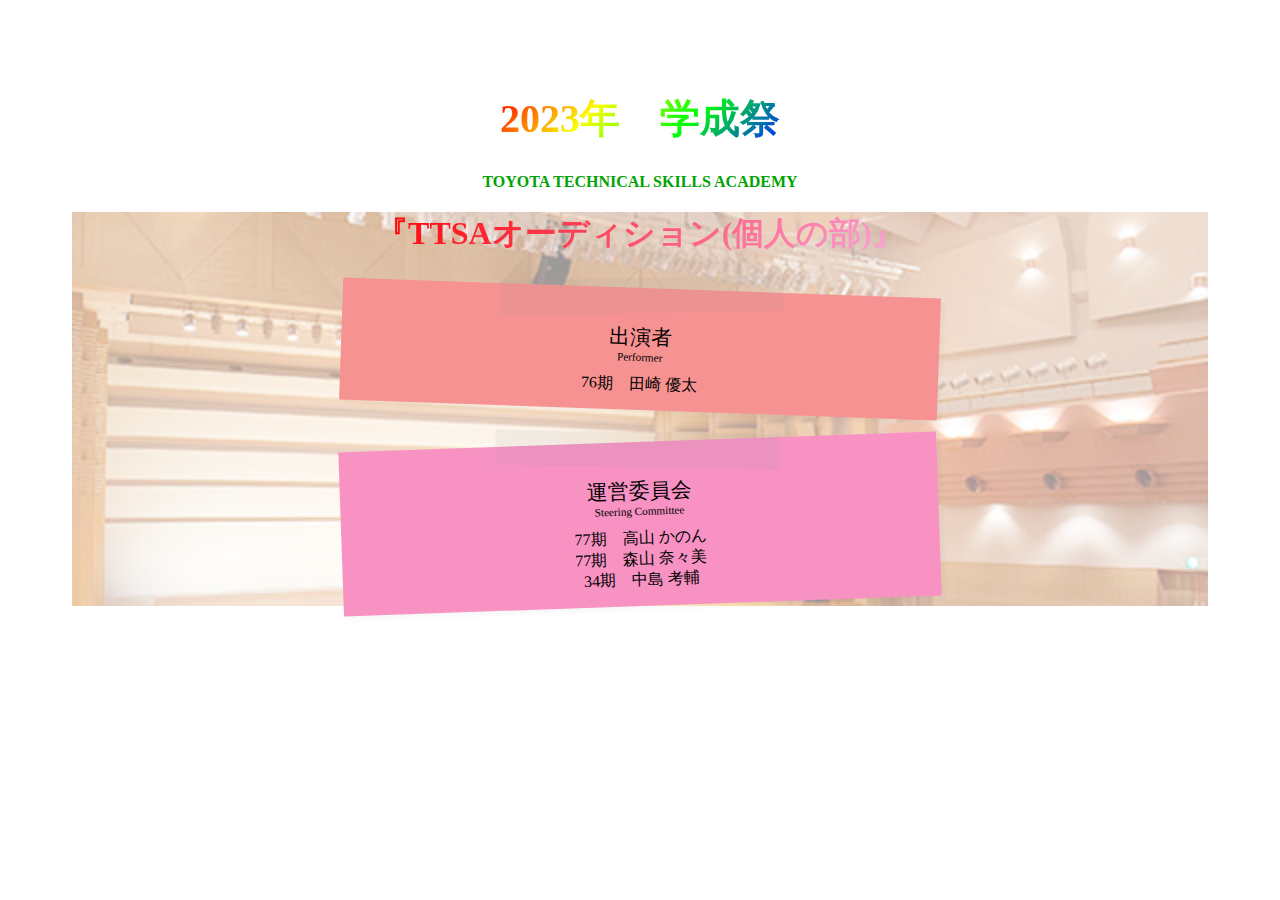
==== TTSA(個人の部).html @ 89a4721b "Rename TTSA(個人の部).html" ====
<!DOCTYPE html>
<html lang = "ja">
    <head>
        <meta charset = "UTF-8">
        <meta name = "viewport" content = "width=device-width, initial-scale=1.0">
        <title>2023年 学成祭HP TTSAオーディション(個人の部)</title>
        <link rel="stylesheet" href="style_TTSA(個人).css">
    </head>

    <body>
        <header class="Top">
            <a href="C:/Users/1602461/Desktop/2023年_学成祭/2023年学成祭.html#タイムスケジュール"> <!-- https://kazusa-hosoda.github.io/2023_TTSA_FES/#タイムスケジュール-->
                <h1 class="Title"><span>2023年　学成祭</span></h1>
                <h4 class="Title2">TOYOTA TECHNICAL SKILLS ACADEMY</h4>
            </a>
        </header>

        <main class="background">
            <div>
                <h1><span>『TTSAオーディション(個人の部)』</span></h1>
            </div>

            <div class="box">
                <div class="box1">
                    <div class="box①_tape"> </div>
                    <p class="box_title">出演者</p>
                    <p class="box_subtitle">Performer</p>
                    <p>76期　田崎 優太</p>
                </div>

                <div class="box2">
                    <div class="box②_tape"> </div>
                    <p class="box_title">運営委員会</p>
                    <p class="box_subtitle">Steering Committee</p>
                    <p>77期　高山 かのん</p>
                    <p>77期　森山 奈々美</p>
                    <p>34期　中島 考輔</p>
                </div>
            </div>
        </main>
    </body>
---- style_TTSA(個人).css ----
html{
    background-color: rgb(255, 255, 255);
    color: #000000;
    margin: 5%;
}

.Top a{
    text-decoration: none;
}

.Top .Title{
    text-align: center;
    font-family: Castellar; /* フォント */
    font-size: 250%;
    max-width: 100%;
    height: auto;
}

.Top .Title span{
    background: linear-gradient(135deg, #ff0000 0%, #fbff00 33%, #00ff08 66%, #002aff 100%);
    background: -webkit-linear-gradient(-45deg, #ff0000 0%, #fbff00 33%, #00ff08 66%, #002aff 100%);
    -webkit-background-clip: text;
    -webkit-text-fill-color: transparent;
}

.Top .Title2{
    color: #00a303;
    text-align: center;
    font-size: 100%;
    max-width: 100%;
    height: auto;
}

div h1 span{
    background: linear-gradient(135deg, #ff0000 0%, #fba5dd 100%);
    background: -webkit-linear-gradient(-45deg, #ff0000 0%, #fba5dd 100%);
    -webkit-background-clip: text;
    -webkit-text-fill-color: transparent;
}

.background {
    background-image: url('カバハウス画像.jpg');
    background-attachment: fixed;
    background-size: cover;
    background-position: center;
	width: 100%;
	background-color:rgba(255, 255, 255, 0.6);
	background-blend-mode:lighten;
	text-align: center;
}

.box p {
    margin: 0; 
    padding: 0;
    font-size: 100%;
}

.box1 {
    width: 50%;/* 紙の横幅 100%にすると全幅表示に */
    padding: 15px;
    margin: 2em auto;
    background: #f79292;/* 紙の色 */
    color: #000;/* 文字色 */
    box-shadow: 4px 4px 4px rgba(0,0,0,0.03);transform:rotate(2deg);
    word-break: break-all;
}

.box2 {
    width: 50%;/* 紙の横幅 100%にすると全幅表示に */
    padding: 15px;
    margin: 2em auto;
    background: #f792c3;/* 紙の色 */
    color: #000;/* 文字色 */
    box-shadow: 4px 4px 4px rgba(0,0,0,0.03);transform:rotate(-2deg);
    word-break: break-all;
}

.box①_tape {
    width: 50%;
    height: 35px;
    margin: -25px auto 0;
    background: #989898;
    transform: rotate(-3deg);
    opacity: 0.1;
}

.box②_tape {
    width: 50%;
    height: 35px;
    margin: -25px auto 0;
    background: #989898;
    transform: rotate(3deg);
    opacity: 0.1;
}

.box_title {
    text-align: center;
    font-size: 130%!important;
    margin-top: 10px!important;
}

.box_subtitle {
    text-align: center;
    font-size: 70%!important;
    margin-bottom: 1em!important;
}
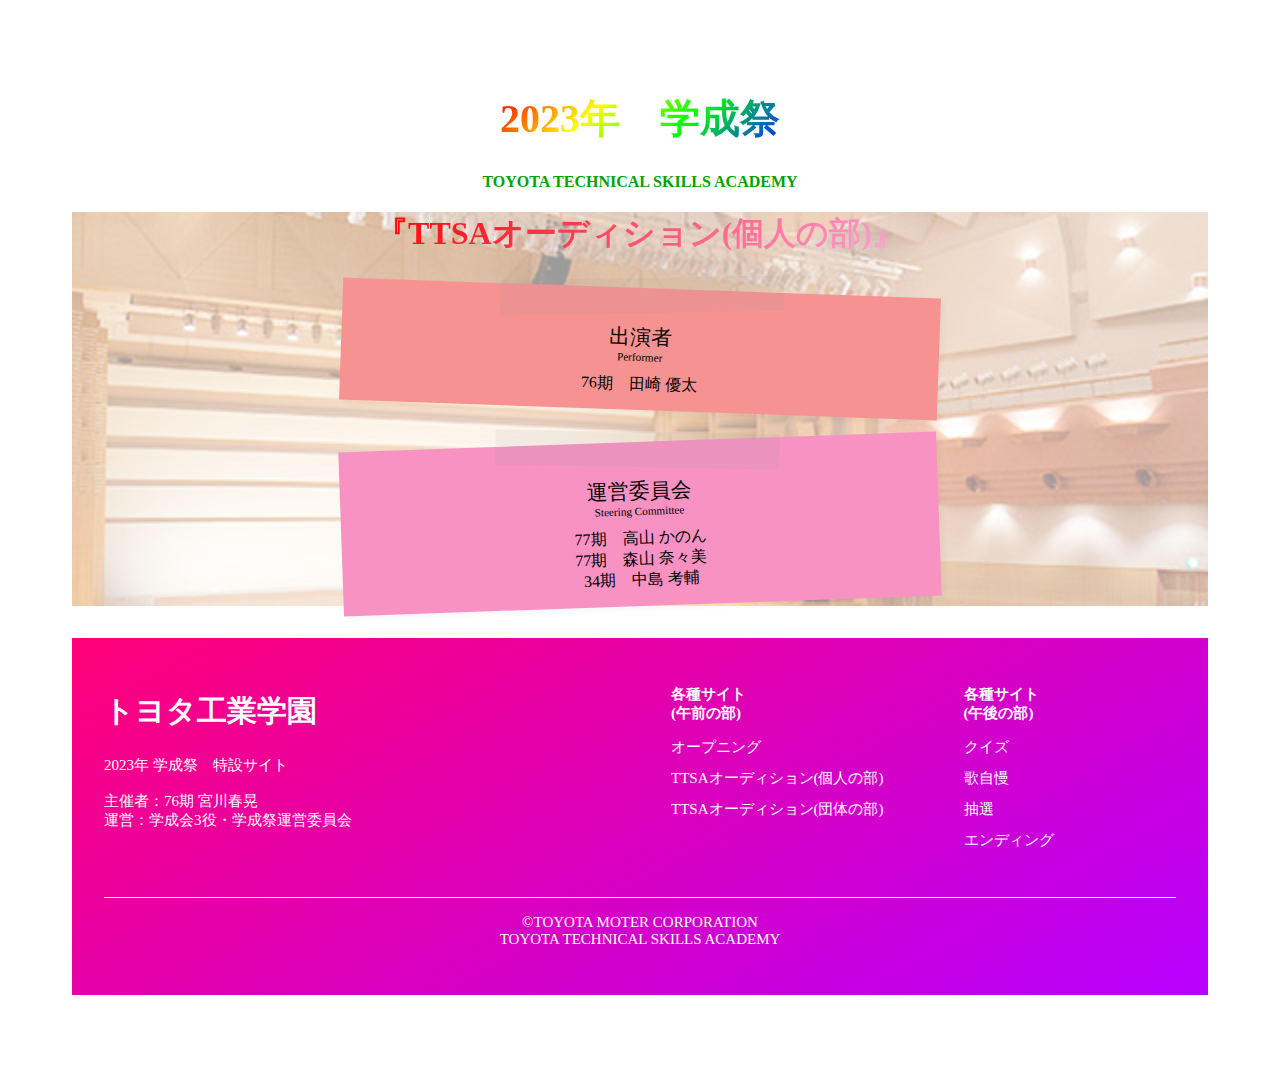
==== commit 609e66d1: "Update TTSA(個人の部).html" ====
--- a/TTSA(個人の部).html
+++ b/TTSA(個人の部).html
@@ -9,7 +9,7 @@
 
     <body>
         <header class="Top">
-            <a href="C:/Users/1602461/Desktop/2023年_学成祭/2023年学成祭.html#タイムスケジュール"> <!-- https://kazusa-hosoda.github.io/2023_TTSA_FES/#タイムスケジュール-->
+            <a href="https://kazusa-hosoda.github.io/2023_TTSA_FES/#タイムスケジュール"> <!-- https://kazusa-hosoda.github.io/2023_TTSA_FES/#タイムスケジュール-->
                 <h1 class="Title"><span>2023年　学成祭</span></h1>
                 <h4 class="Title2">TOYOTA TECHNICAL SKILLS ACADEMY</h4>
             </a>
@@ -39,3 +39,38 @@
             </div>
         </main>
     </body>
+
+    <footer class="footer">
+        <div class="lg-flex md-justify-between">
+            <div>
+              <h1 class="footer__logo">トヨタ工業学園</h1>
+              <address class="footer__address">
+                2023年 学成祭　特設サイト<br><br>
+                主催者：76期 宮川春晃<br>
+                運営：学成会3役・学成祭運営委員会
+              </address>
+            </div>
+            <div class="grid">
+              <div>
+                <p class="footer__navi-heading">各種サイト<br>(午前の部)</p>
+                <ul class="footer__navi">
+                    <li><a href="https://kazusa-hosoda.github.io/2023_TTSA_FES/オープニング.html">オープニング</a></li>
+                    <li><a href="https://kazusa-hosoda.github.io/2023_TTSA_FES/TTSA(個人の部).html">TTSAオーディション(個人の部)</a></li>
+                    <li><a href="https://kazusa-hosoda.github.io/2023_TTSA_FES/TTSA(団体の部).html">TTSAオーディション(団体の部)</a></li>
+                </ul>
+              </div>
+              <div>
+                <p class="footer__navi-heading">各種サイト<br>(午後の部)</p>
+                <ul class="footer__navi">
+                    <li><a href="https://kazusa-hosoda.github.io/2023_TTSA_FES/クイズ.html">クイズ</a></li>
+                    <li><a href="https://kazusa-hosoda.github.io/2023_TTSA_FES/歌自慢.html">歌自慢</a></li>
+                    <li><a href="https://kazusa-hosoda.github.io/2023_TTSA_FES/抽選.html">抽選</a></li>
+                    <li><a href="https://kazusa-hosoda.github.io/2023_TTSA_FES/エンディング.html">エンディング</a></li>
+                </ul>
+              </div>
+            </div>
+          </div>
+          <hr>
+        <p class="会社名">©TOYOTA MOTER CORPORATION<br>TOYOTA TECHNICAL SKILLS ACADEMY</p>
+    </footer>
+</html>
--- a/style_TTSA(個人).css
+++ b/style_TTSA(個人).css
@@ -104,3 +104,94 @@
     font-size: 70%!important;
     margin-bottom: 1em!important;
 }
+
+.footer {
+    padding: 2rem;
+    font-size: 15px;
+    color: #ffffff;
+    background: linear-gradient(120deg, #b700ff, #ff0077);
+    background: -moz-linear-gradient(120deg, #b700ff, #ff0077);
+    background: -webkit-linear-gradient(120deg, #b700ff, #ff0077);
+}
+  
+.footer__navi-heading {
+    font-weight: 600;
+}
+  
+.footer__logo {
+    display: inline-block;
+    margin-bottom: 1.5rem;
+}
+  
+.footer__navi li {
+    margin-bottom: 0.75rem;
+}
+  
+.footer__address {
+    margin-bottom: 2rem;
+}
+  
+.footer__address a {
+    text-decoration: underline;
+}
+  
+@media (min-width: 768px) {
+    .md-flex {
+      display: flex;
+    }
+  
+    .md-justify-between {
+      justify-content: space-between;
+    }
+  
+    .grid {
+      grid-template-columns: repeat(2, minmax(0, 1fr));
+    }
+    
+    .footer__address a {
+      text-decoration: none;
+      pointer-events: none;
+    }
+}
+  
+@media (min-width: 1024px) {
+    .lg-flex {
+      display: flex;
+    }
+}
+  
+.会社名 {
+    text-align: center;
+}
+
+.footer ul {
+    padding: 0;
+    list-style: none;
+}
+  
+.footer a {
+    color: #ffffff;
+    text-decoration: none;
+}
+  
+a:hover {
+    color: #000000;
+}
+  
+.footer hr {
+    height: 1px;
+    border: 0;
+    border-top: 1px solid #ffffff;
+}
+  
+.footer address {
+    font-style: normal;
+    color: #ffffff;
+}
+  
+.grid {
+    display: grid;
+    grid-template-columns: repeat(2, minmax(0, 1fr));
+    gap: 5rem;
+    margin-bottom: 1.5rem;
+}
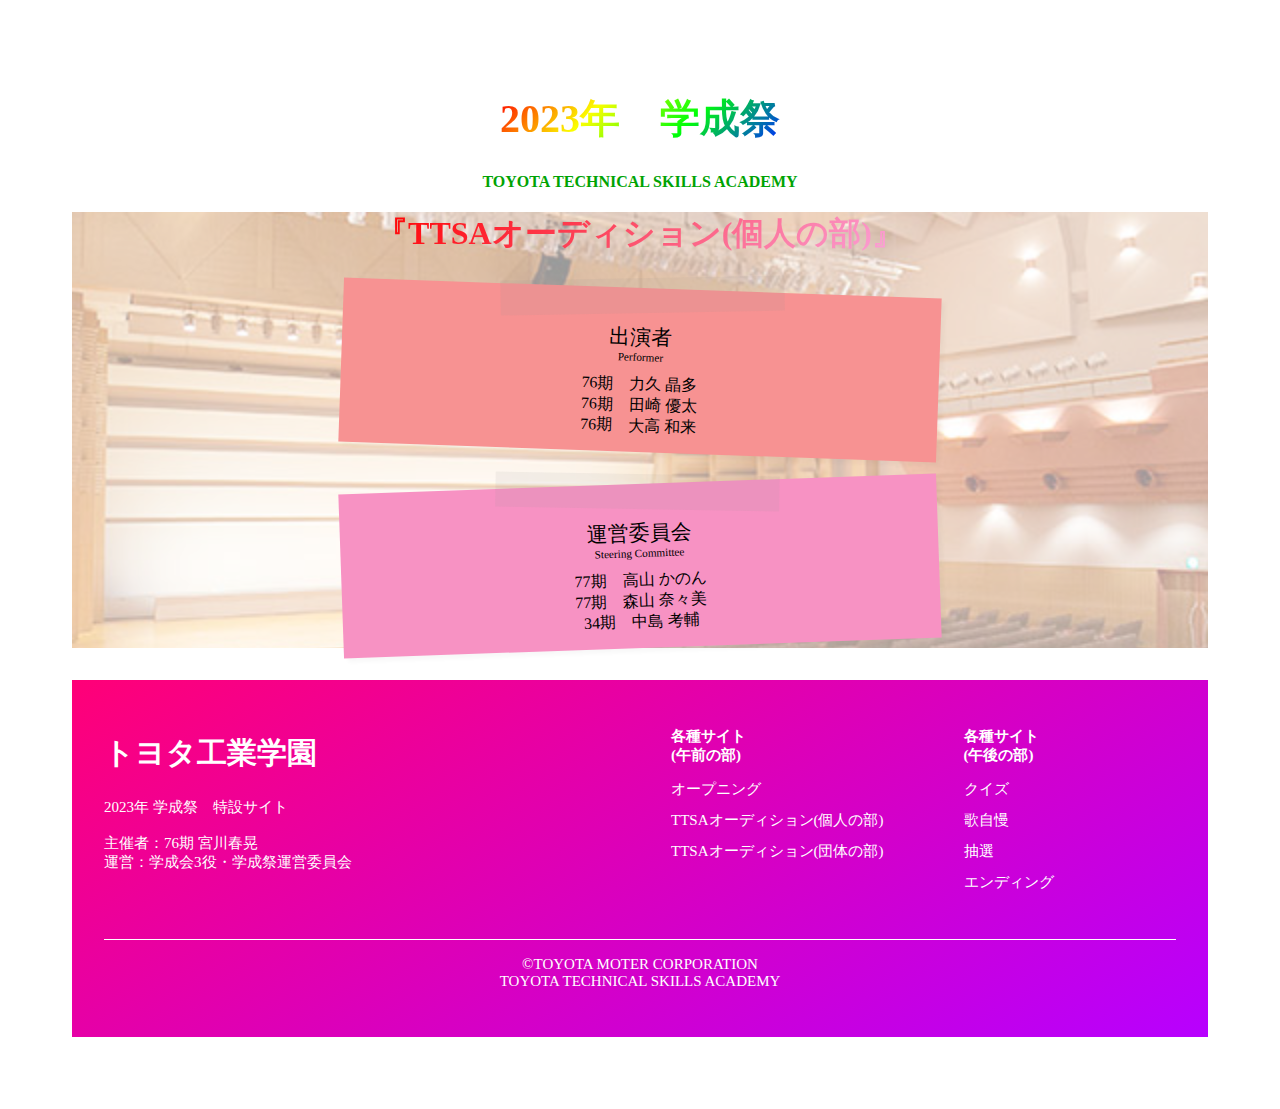
==== commit a492631b: "Update TTSA(個人の部).html" ====
--- a/TTSA(個人の部).html
+++ b/TTSA(個人の部).html
@@ -25,7 +25,9 @@
                     <div class="box①_tape"> </div>
                     <p class="box_title">出演者</p>
                     <p class="box_subtitle">Performer</p>
+                    <p>76期　力久 晶多</p>
                     <p>76期　田崎 優太</p>
+                    <p>76期　大高 和来</p>
                 </div>
 
                 <div class="box2">
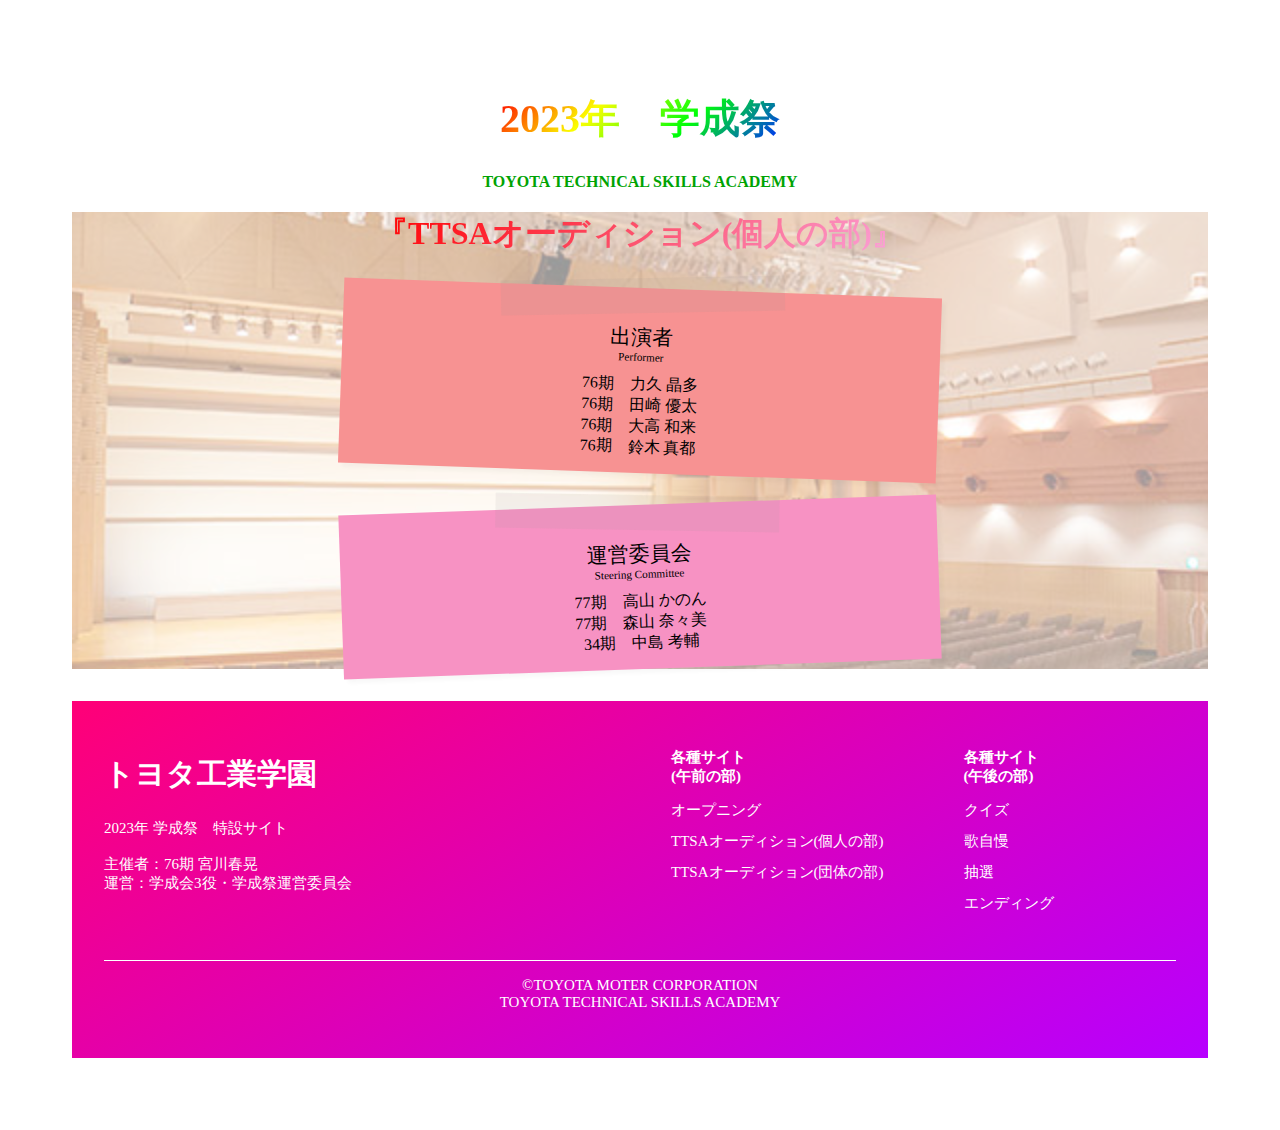
==== commit 71c5a8bf: "Update TTSA(個人の部).html" ====
--- a/TTSA(個人の部).html
+++ b/TTSA(個人の部).html
@@ -28,6 +28,7 @@
                     <p>76期　力久 晶多</p>
                     <p>76期　田崎 優太</p>
                     <p>76期　大高 和来</p>
+                    <p>76期　鈴木 真都</p>
                 </div>
 
                 <div class="box2">
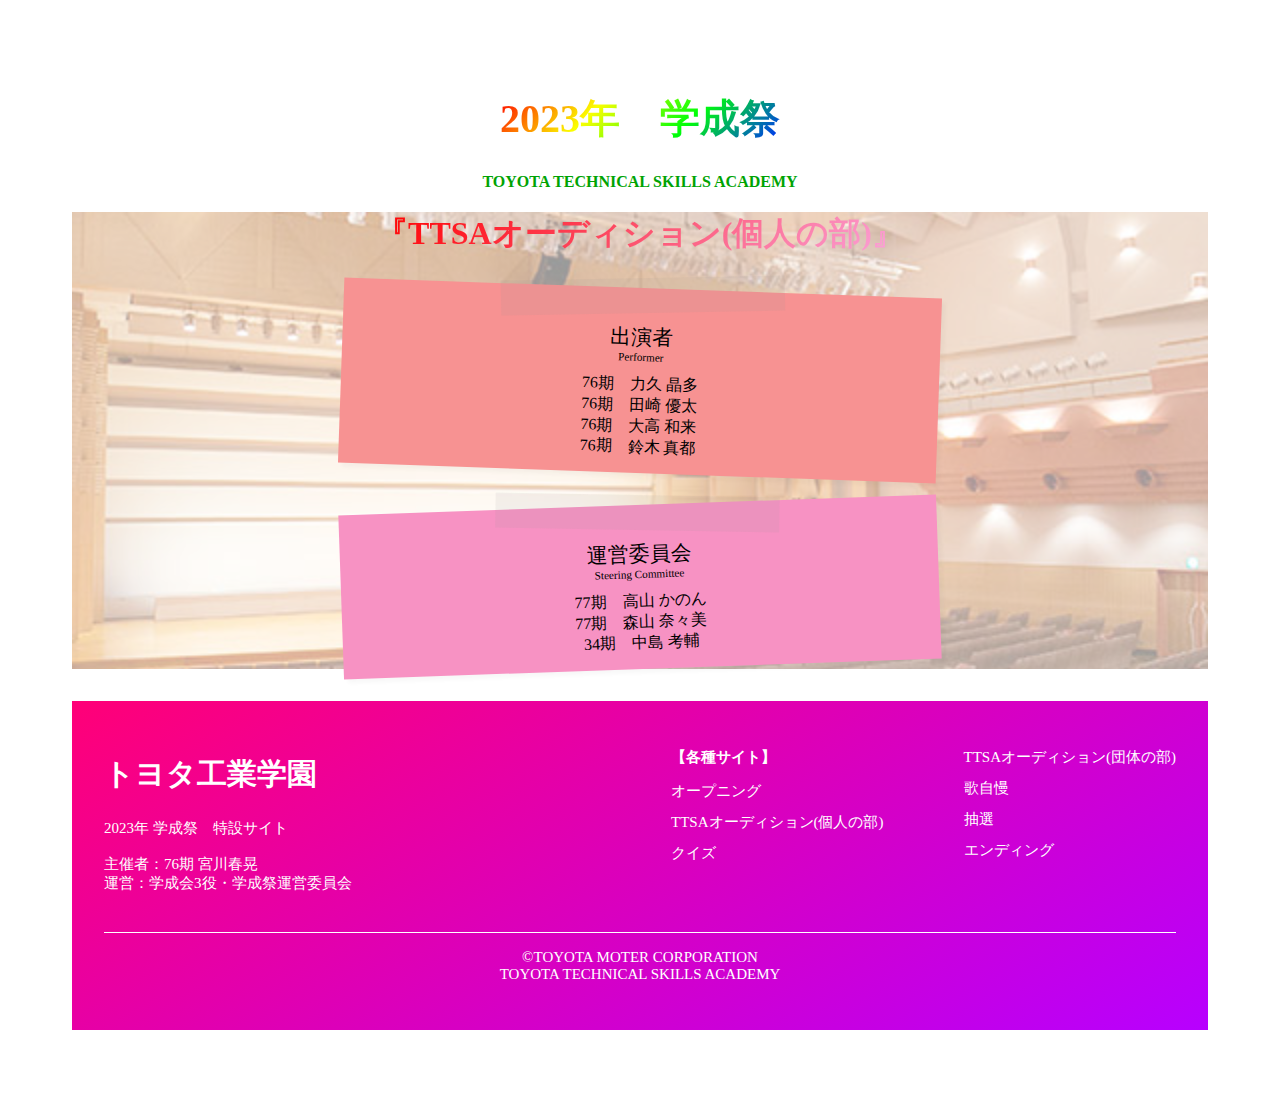
==== commit d78d853b: "Update TTSA(個人の部).html" ====
--- a/TTSA(個人の部).html
+++ b/TTSA(個人の部).html
@@ -55,17 +55,16 @@
             </div>
             <div class="grid">
               <div>
-                <p class="footer__navi-heading">各種サイト<br>(午前の部)</p>
+                <p class="footer__navi-heading">【各種サイト】</p>
                 <ul class="footer__navi">
                     <li><a href="https://kazusa-hosoda.github.io/2023_TTSA_FES/オープニング.html">オープニング</a></li>
                     <li><a href="https://kazusa-hosoda.github.io/2023_TTSA_FES/TTSA(個人の部).html">TTSAオーディション(個人の部)</a></li>
-                    <li><a href="https://kazusa-hosoda.github.io/2023_TTSA_FES/TTSA(団体の部).html">TTSAオーディション(団体の部)</a></li>
+                    <li><a href="https://kazusa-hosoda.github.io/2023_TTSA_FES/クイズ.html">クイズ</a></li>
                 </ul>
               </div>
               <div>
-                <p class="footer__navi-heading">各種サイト<br>(午後の部)</p>
                 <ul class="footer__navi">
-                    <li><a href="https://kazusa-hosoda.github.io/2023_TTSA_FES/クイズ.html">クイズ</a></li>
+                    <li><a href="https://kazusa-hosoda.github.io/2023_TTSA_FES/TTSA(団体の部).html">TTSAオーディション(団体の部)</a></li>
                     <li><a href="https://kazusa-hosoda.github.io/2023_TTSA_FES/歌自慢.html">歌自慢</a></li>
                     <li><a href="https://kazusa-hosoda.github.io/2023_TTSA_FES/抽選.html">抽選</a></li>
                     <li><a href="https://kazusa-hosoda.github.io/2023_TTSA_FES/エンディング.html">エンディング</a></li>
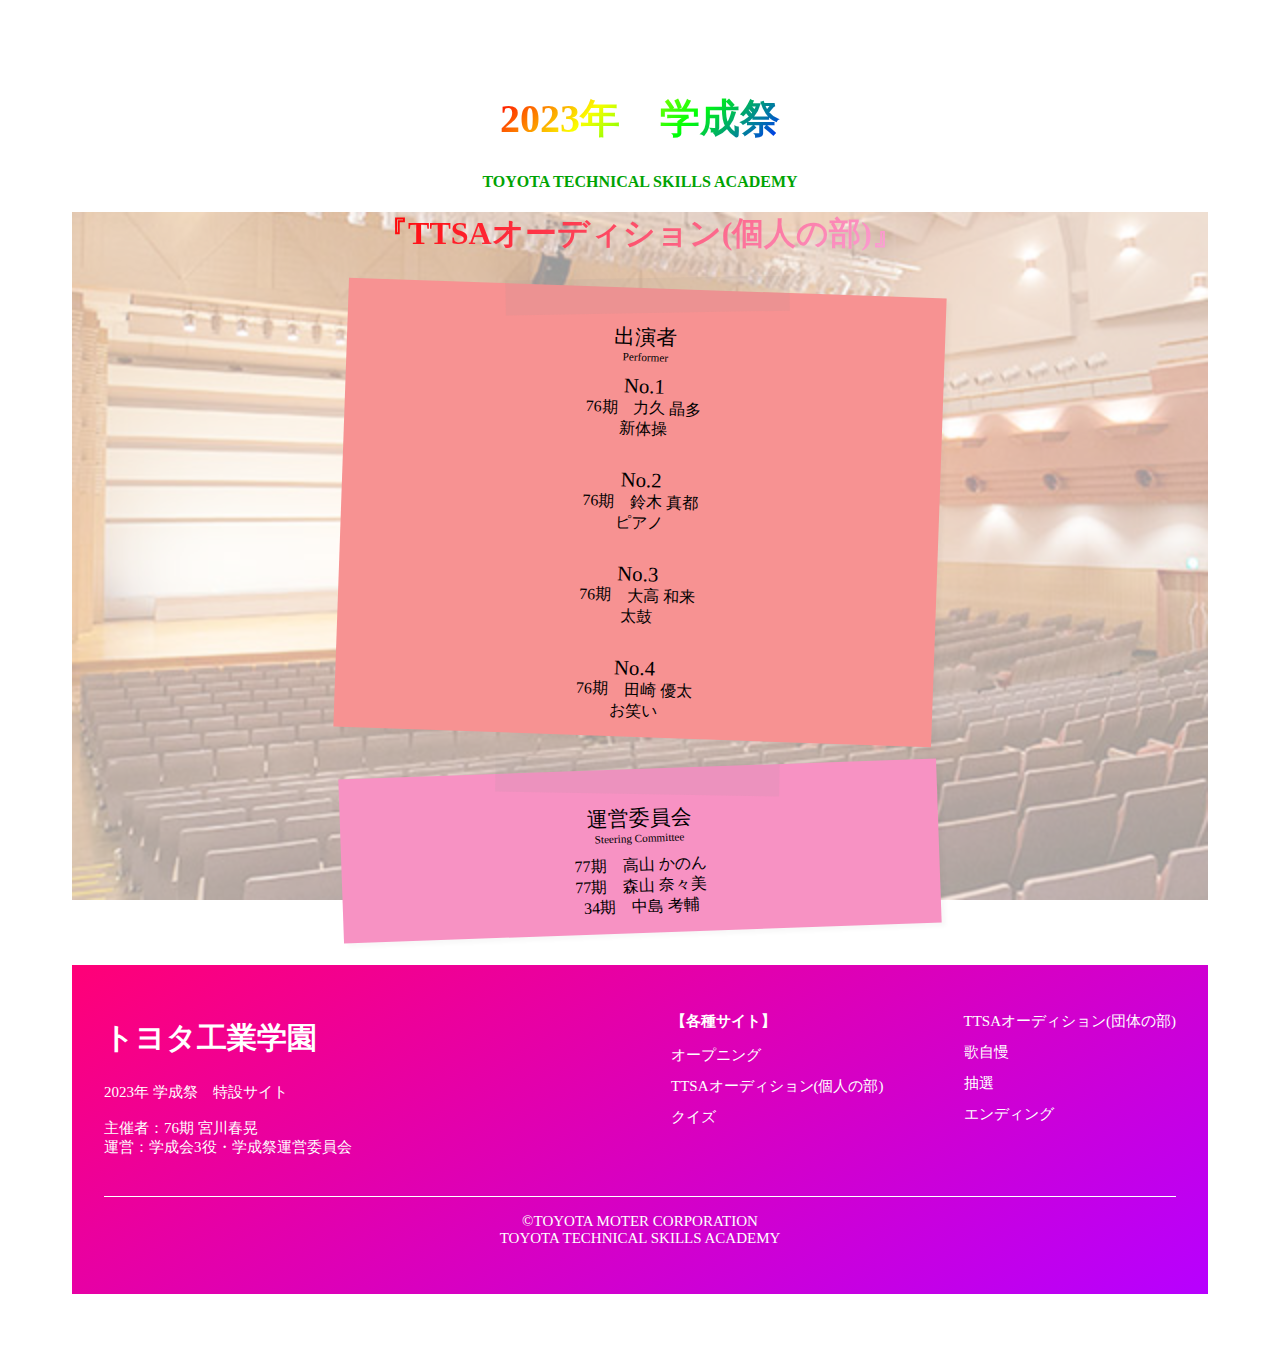
==== commit cdacf88b: "Update TTSA(個人の部).html" ====
--- a/TTSA(個人の部).html
+++ b/TTSA(個人の部).html
@@ -25,10 +25,26 @@
                     <div class="box①_tape"> </div>
                     <p class="box_title">出演者</p>
                     <p class="box_subtitle">Performer</p>
-                    <p>76期　力久 晶多</p>
-                    <p>76期　田崎 優太</p>
-                    <p>76期　大高 和来</p>
-                    <p>76期　鈴木 真都</p>
+
+                    <p class="box_title">No.1</p>
+                    <p>76期　力久 晶多<br>
+                        新体操
+                    </p>
+                    <br>
+                    <p class="box_title">No.2</p>
+                    <p>76期　鈴木 真都<br>
+                        ピアノ
+                    </p>
+                    <br>
+                    <p class="box_title">No.3</p>
+                    <p>76期　大高 和来<br>
+                        太鼓
+                    </p>
+                    <br>
+                    <p class="box_title">No.4</p>
+                    <p>76期　田崎 優太<br>
+                        お笑い
+                    </p>
                 </div>
 
                 <div class="box2">
